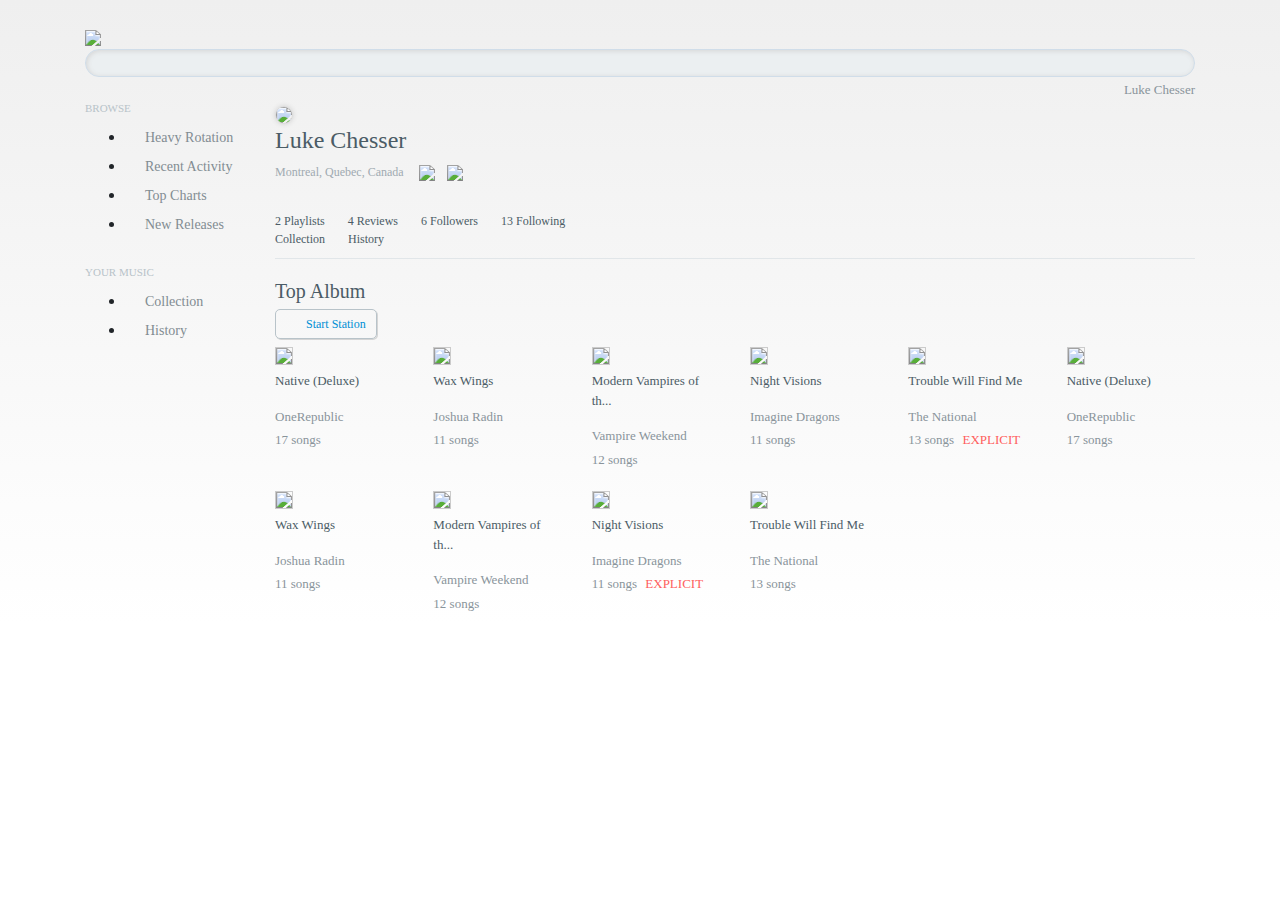
==== index.html @ e12f79ee "Grid layout add" ====
<!DOCTYPE html>
<html lang="en">
  <head>
    <meta charset="UTF-8" />
    <title>Rdio - Luke Chesser</title>

    <link
      rel="stylesheet"
      href="https://stackpath.bootstrapcdn.com/bootstrap/4.3.1/css/bootstrap.min.css"
      integrity="sha384-ggOyR0iXCbMQv3Xipma34MD+dH/1fQ784/j6cY/iJTQUOhcWr7x9JvoRxT2MZw1T"
      crossorigin="anonymous"
    />
    <link rel="stylesheet" href="css/reset.css" />
    <link rel="stylesheet" href="css/global.css" />
  </head>
  <body>
    <div class="container">
      <header>
        <div class="wrapper">
          <div class="logo-search">
            <img class="pull-left" src="img/logo.png" />
          </div>

          <form method="POST" action="index.html">
            <input type="search" required class="search" />
            <input
              type="submit"
              name="submit"
              value="Rechercher"
              class="submit"
            />
          </form>
          <div class="user">
            <a href="#">Luke Chesser</a>
          </div>
        </div>
      </header>

      <div class="row">
        <div class="col-2">
          <aside>
            <h3>Browse</h3>
            <nav class="browse">
              <ul class="main">
                <li><a class="heavy" href="#">Heavy Rotation</a></li>
                <li><a class="recent" href="#">Recent Activity</a></li>
                <li><a class="top" href="#">Top Charts</a></li>
                <li><a class="new" href="#">New Releases</a></li>
              </ul>
            </nav>
            <h3>Your music</h3>
            <nav class="music">
              <ul class="main">
                <li><a class="collection" href="#">Collection</a></li>
                <li><a class="history" href="#">History</a></li>
              </ul>
            </nav>
          </aside>
        </div>
        <div class="col">
          <main>
            <header>
              <div class="name-photo">
                <aside>
                  <img src="img/artist.png" />
                </aside>
                <div class="name">
                  <h1>Luke Chesser</h1>
                  <p>
                    Montreal, Quebec, Canada
                    <a href="https://www.facebook.com/" target="_blank"
                      ><img class="share" src="img/icon/fb.png"/></a
                    ><a href="https://twitter.com/" target="_blank"
                      ><img class="share" src="img/icon/twitter.png"
                    /></a>
                  </p>
                </div>
              </div>
              <div class="stats-links">
                <section class="stats">
                  <span>2 Playlists</span>
                  <span>4 Reviews</span>
                  <span>6 Followers</span>
                  <span>13 Following</span>
                </section>
                <div class="links">
                  <div>
                    <a href="#">Collection</a>
                    <a href="#">History</a>
                  </div>
                </div>
              </div>
            </header>
            <h2>Top Album</h2>
            <div>
              <a class="station" href="#">Start Station</a>
            </div>
            <section id="albums">
              <div class="row">
                <div class="col-6 col-sm-6 col-md-3 col-lg-2 col-xl-2">
                  <article>
                    <figure>
                      <img src="img/album/album_01.png" />
                      <figcaption>Native (Deluxe)</figcaption>
                    </figure>
                    <div class="artist">OneRepublic</div>
                    <div class="count">17 songs</div>
                  </article>
                </div>
                <div class="col-6 col-sm-6 col-md-3 col-lg-2 col-xl-2">
                  <article>
                    <figure>
                      <img src="img/album/album_02.png" />
                      <figcaption>Wax Wings</figcaption>
                    </figure>
                    <div class="artist">Joshua Radin</div>
                    <div class="count">11 songs</div>
                  </article>
                </div>
                <div class="col-6 col-sm-6 col-md-3 col-lg-2 col-xl-2">
                  <article>
                    <figure>
                      <img src="img/album/album_03.png" />
                      <figcaption>Modern Vampires of th...</figcaption>
                    </figure>
                    <div class="artist">Vampire Weekend</div>
                    <div class="count">12 songs</div>
                  </article>
                </div>
                <div class="col-6 col-sm-6 col-md-3 col-lg-2 col-xl-2">
                  <article>
                    <figure>
                      <img src="img/album/album_04.png" />
                      <figcaption>Night Visions</figcaption>
                    </figure>
                    <div class="artist">Imagine Dragons</div>
                    <div class="count">11 songs</div>
                  </article>
                </div>
                <div class="col-6 col-sm-6 col-md-3 col-lg-2 col-xl-2">
                  <article>
                    <figure>
                      <img src="img/album/album_05.png" />
                      <figcaption>Trouble Will Find Me</figcaption>
                    </figure>
                    <div class="artist">The National</div>
                    <div class="count">
                      13 songs <span class="explicit">EXPLICIT</span>
                    </div>
                  </article>
                </div>
                <div class="col-6 col-sm-6 col-md-3 col-lg-2 col-xl-2">
                  <article>
                    <figure>
                      <img src="img/album/album_06.png" />
                      <figcaption>Native (Deluxe)</figcaption>
                    </figure>
                    <div class="artist">OneRepublic</div>
                    <div class="count">17 songs</div>
                  </article>
                </div>
              </div>
              <div class="row">
                <div class="col-6 col-sm-6 col-md-3 col-lg-2 col-xl-2 ">
                  <article>
                    <figure>
                      <img src="img/album/album_07.png" />
                      <figcaption>Wax Wings</figcaption>
                    </figure>
                    <div class="artist">Joshua Radin</div>
                    <div class="count">11 songs</div>
                  </article>
                </div>
                <div class="col-6 col-sm-6 col-md-3 col-lg-2 col-xl-2 ">
                  <article>
                    <figure>
                      <img src="img/album/album_08.png" />
                      <figcaption>Modern Vampires of th...</figcaption>
                    </figure>
                    <div class="artist">Vampire Weekend</div>
                    <div class="count">12 songs</div>
                  </article>
                </div>
                <div class="col-6 col-sm-6 col-md-3 col-lg-2 col-xl-2">
                  <article>
                    <figure>
                      <img src="img/album/album_09.png" />
                      <figcaption>Night Visions</figcaption>
                    </figure>
                    <div class="artist">Imagine Dragons</div>
                    <div class="count">
                      11 songs <span class="explicit">EXPLICIT</span>
                    </div>
                  </article>
                </div>
                <div class="col-6 col-sm-6 col-md-3 col-lg-2 col-xl-2">
                  <article>
                    <figure>
                      <img src="img/album/album_10.png" />
                      <figcaption>Trouble Will Find Me</figcaption>
                    </figure>
                    <div class="artist">The National</div>
                    <div class="count">13 songs</div>
                  </article>
                </div>
              </div>
            </section>
          </main>
        </div>
      </div>
    </div>
    <script
      src="https://code.jquery.com/jquery-3.3.1.slim.min.js"
      integrity="sha384-q8i/X+965DzO0rT7abK41JStQIAqVgRVzpbzo5smXKp4YfRvH+8abtTE1Pi6jizo"
      crossorigin="anonymous"
    ></script>
    <script
      src="https://cdnjs.cloudflare.com/ajax/libs/popper.js/1.14.7/umd/popper.min.js"
      integrity="sha384-UO2eT0CpHqdSJQ6hJty5KVphtPhzWj9WO1clHTMGa3JDZwrnQq4sF86dIHNDz0W1"
      crossorigin="anonymous"
    ></script>
    <script
      src="https://stackpath.bootstrapcdn.com/bootstrap/4.3.1/js/bootstrap.min.js"
      integrity="sha384-JjSmVgyd0p3pXB1rRibZUAYoIIy6OrQ6VrjIEaFf/nJGzIxFDsf4x0xIM+B07jRM"
      crossorigin="anonymous"
    ></script>
  </body>
</html>
---- css/global.css ----
@font-face {
  font-family: "My Lucida";
  src: url("../font/LucidaGrande.ttf");
  font-style: normal;

   font-weight: bold;
}

* {
  font-family: "My Lucida", Console;
}

body {
  background: linear-gradient(to bottom, #efefef, white) no-repeat;
}

a {
  color: black;
  text-decoration: none;
}

.wrapper {
  padding: 25px 0;
}

body > header {
  margin-bottom: 20px;
  background: white;
  box-shadow: 1px 0px 8px rgb(200, 200, 200);
}

header .logo-search form {
  width: 50%;
}

header .user {
  float: right;
}

header .user a {
  font-size: 13px;
  color: #89949b;
  padding-top: 5px;
}

main h2 {
  margin-top: 4px;
}

main article {
  display: inline-block;
}

h3 {
  color: #b8c3c9;
  text-transform: uppercase;
  font-size: 11px;
  font-weight: normal;
  margin-bottom: 10px;
}

nav ul li a {
  font-size: 14px;
  font-weight: normal;
  color: #828c92;
}

nav ul li a:hover {
  color: #fe7f19;
}

nav ul li {
  margin-top: 5px;
}

main header aside img {
  border: 1px solid #dadada;
  border-radius: 50%;
  box-shadow: 0 0 5px #cecece;
}

nav ul li:last-child {
  margin-bottom: 30px;
}

h1 {
  color: #4b5c66;
  font-size: 24px;
  font-weight: normal;
  margin: 0 0 8px 0;
}

.name p {
  color: #a0aab1;
  font-size: 12px;
}

.name p img {
  margin-left: 12px;
}

.stats-links {
  color: #4b5c66;
  font-size: 12px;
  padding: 15px 0px 10px 0px;
  border-bottom: 1px solid #e1e6e9;
  margin-bottom: 20px;
}

.stats-links span,
.stats-links a {
  margin-right: 20px;
}

.stats-links a:last-child {
  margin-right: 0;
}

.stats-links a {
  font-size: 12px;
  font-weight: normal;
  color: #4b5c66;
}

h2 {
  font-size: 20px;
  font-weight: normal;
  color: #4b5c66;
}

header form {
  width: 100%;
}

input.search {
  background: url("../img/icon/search.png") #ebeff1 no-repeat 8px;
  box-shadow: none;
  height: 28px;
  width: 100%;
  font-size: 13px;
  padding: 3px 6px 3px 25px;
  border: 1px solid #d0dde9;
  margin: 0;
  border-radius: 15px;
  top: 11px;
  box-shadow: inset 1px 1px 5px #d5d5d5;
}

input.submit {
  display: none;
}

.station {
  font-size: 12px;
  color: #008fd5;
  border-radius: 5px;
  border: 1px solid #b8c3c9;
  cursor: pointer;
  padding: 7px 10px 7px 30px;
  box-shadow: 1px 1px #d5d5d5;
  background: url("../img/icon/station.png") no-repeat 8px;
  transition: all 0.4s;
}

.station:hover {
  background-color: #0a90d5;
  color: white;
  background-image: url("../img/icon/station-white.png");
}

#albums article {
  font-size: 13px;
  color: #89949b;
  margin: 10px 0;
}

#albums article img {
  border: 1px solid #cbcbcb;
  transition: all 0.3s;
  width: 100%;
}

#albums article img:hover {
  box-shadow: 0 0 15px #848484;
  transform: scale(1.1) rotate(-3deg);
}

#albums article figcaption {
  color: #4b5c66;
  margin-top: 6px;
  /* white-space: nowrap; */
  text-overflow: ellipsis;
}

#albums article .artist,
#albums article .count {
  margin-top: 4px;
  white-space: nowrap;
  text-overflow: ellipsis;
}

#albums .explicit {
  color: #ff5d5d;
  margin-left: 5px;
}

nav.browse a,
nav.music a {
  padding-left: 20px;
  padding-top: 2px;
}

nav a.heavy {
  background: url("../img/icon/heavy.png") no-repeat 0px;
}
nav a.recent {
  background: url("../img/icon/recent.png") no-repeat 0px;
}
nav a.top {
  background: url("../img/icon/top.png") no-repeat 0px;
}
nav a.new {
  background: url("../img/icon/new.png") no-repeat 0px;
}
nav a.collection {
  background: url("../img/icon/collection.png") no-repeat 0px;
}
nav a.history {
  background: url("../img/icon/history.png") no-repeat 0px;
}
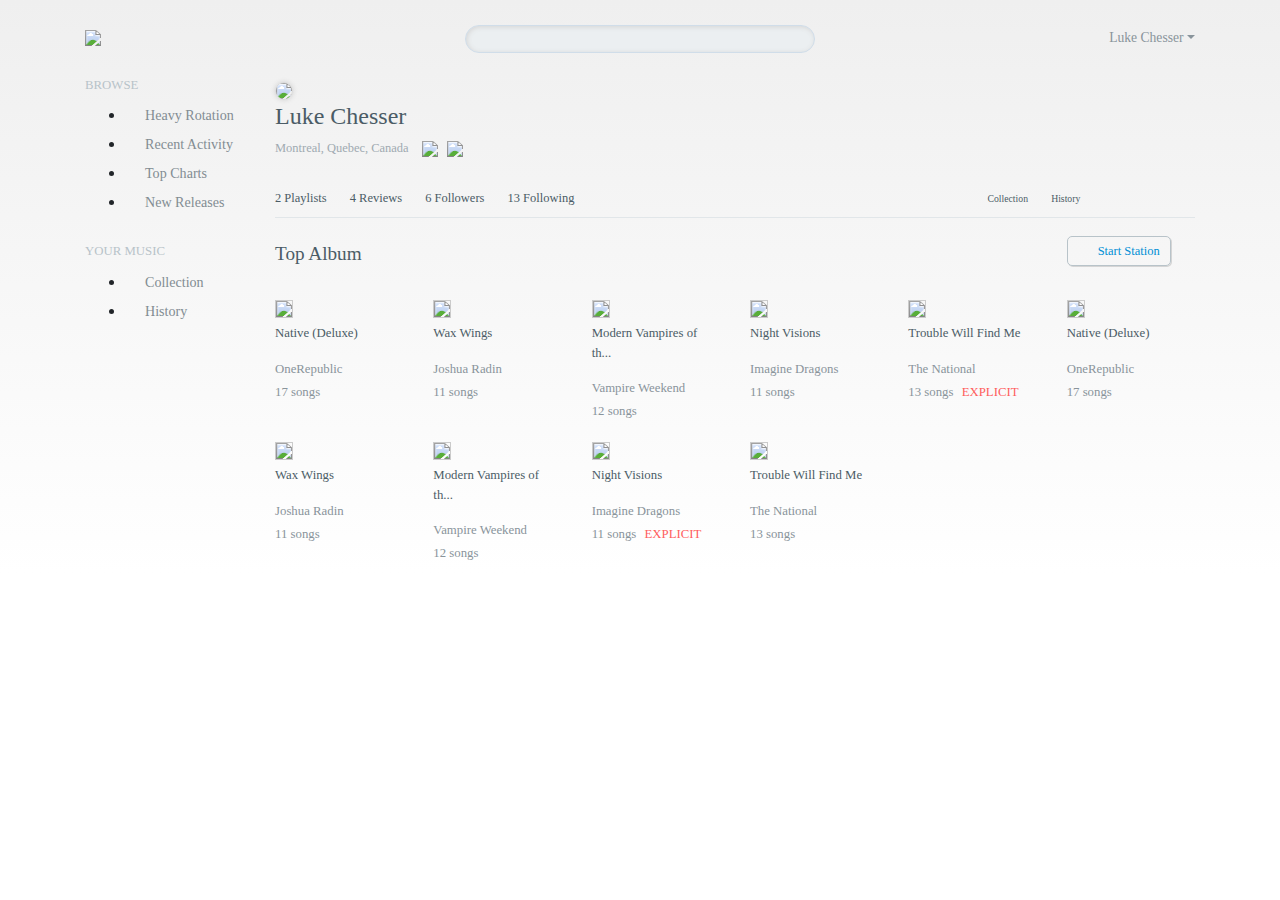
==== commit 2669e2a0: "Dropdown user / menu grid / icon & searchbar display" ====
--- a/index.html
+++ b/index.html
@@ -2,6 +2,10 @@
 <html lang="en">
   <head>
     <meta charset="UTF-8" />
+    <meta
+      name="viewport"
+      content="width=device-width, initial-scale=1.0, shrink-to-fit=no"
+    />
     <title>Rdio - Luke Chesser</title>
 
     <link
@@ -17,27 +21,54 @@
     <div class="container">
       <header>
         <div class="wrapper">
-          <div class="logo-search">
-            <img class="pull-left" src="img/logo.png" />
-          </div>
-
-          <form method="POST" action="index.html">
-            <input type="search" required class="search" />
-            <input
-              type="submit"
-              name="submit"
-              value="Rechercher"
-              class="submit"
-            />
-          </form>
-          <div class="user">
-            <a href="#">Luke Chesser</a>
+          <div class="row">
+            <div class="col">
+              <div class="logo-search">
+                <img class="pull-left" src="img/logo.png" />
+              </div>
+            </div>
+            <div id="searchBar" class="col">
+              <form method="POST" action="index.html">
+                <input type="search" required class="search" />
+                <input
+                  type="submit"
+                  name="submit"
+                  value="Rechercher"
+                  class="submit"
+                />
+              </form>
+            </div>
+            <div class="col">
+              <div class="user dropdown">
+                <a
+                  href="#"
+                  class="dropdown-toggle"
+                  id="dropdownMenuLink"
+                  data-toggle="dropdown"
+                  aria-haspopup="true"
+                  aria-expanded="false"
+                >
+                  Luke Chesser</a
+                >
+                <div class="dropdown-menu" aria-labelledby="dropdownMenuButton">
+                  <h5 class="dropdown-header">Browse</h5>
+                  <a class=" dropdown-item" href="#">Heavy Rotation</a>
+                  <a class=" dropdown-item" href="#">Recent Activity</a>
+                  <a class=" dropdown-item" href="#">Top Charts</a>
+                  <a class=" dropdown-item" href="#">New Releases</a>
+                  <div class="dropdown-divider"></div>
+                  <h5 class="dropdown-header">Your music</h5>
+                  <a class="dropdown-item" href="#">Collection</a>
+                  <a class="dropdown-item" href="#">History</a>
+                </div>
+              </div>
+            </div>
           </div>
         </div>
       </header>
 
       <div class="row">
-        <div class="col-2">
+        <div class="col-2 d-none d-lg-block">
           <aside>
             <h3>Browse</h3>
             <nav class="browse">
@@ -68,32 +99,44 @@
                   <h1>Luke Chesser</h1>
                   <p>
                     Montreal, Quebec, Canada
-                    <a href="https://www.facebook.com/" target="_blank"
+                    <a class="socialIcon" href="https://www.facebook.com/" target="_blank"
                       ><img class="share" src="img/icon/fb.png"/></a
-                    ><a href="https://twitter.com/" target="_blank"
+                    ><a class="socialIcon" href="https://twitter.com/" target="_blank"
                       ><img class="share" src="img/icon/twitter.png"
                     /></a>
                   </p>
                 </div>
               </div>
               <div class="stats-links">
-                <section class="stats">
-                  <span>2 Playlists</span>
-                  <span>4 Reviews</span>
-                  <span>6 Followers</span>
-                  <span>13 Following</span>
-                </section>
-                <div class="links">
-                  <div>
-                    <a href="#">Collection</a>
-                    <a href="#">History</a>
+                <div class="row">
+                  <div class="col">
+                    <section class="stats">
+                      <span>2 Playlists</span>
+                      <span>4 Reviews</span>
+                      <span>6 Followers</span>
+                      <span>13 Following</span>
+                    </section>
                   </div>
+                  <div class="col-12 col-sm-12 col-md-3 col-lg-3 col-xl-3">
+                    <div class="links">
+                      <div>
+                        <a href="#">Collection</a>
+                        <a href="#">History</a>
+                      </div>
+                    </div>
+                  </div>
                 </div>
               </div>
             </header>
-            <h2>Top Album</h2>
-            <div>
-              <a class="station" href="#">Start Station</a>
+            <div class="row my-3">
+              <div class="col">
+                <h2>Top Album</h2>
+              </div>
+              <div class="col-6 col-sm-4 col-md-3 col-lg-3 col-xl-2">
+                <div>
+                  <a class="station" href="#">Start Station</a>
+                </div>
+              </div>
             </div>
             <section id="albums">
               <div class="row">
--- a/css/global.css
+++ b/css/global.css
@@ -39,7 +39,7 @@
 }
 
 header .user a {
-  font-size: 13px;
+  font-size: 0.85em;
   color: #89949b;
   padding-top: 5px;
 }
@@ -55,13 +55,13 @@
 h3 {
   color: #b8c3c9;
   text-transform: uppercase;
-  font-size: 11px;
+  font-size: 0.8em;
   font-weight: normal;
   margin-bottom: 10px;
 }
 
 nav ul li a {
-  font-size: 14px;
+  font-size: 0.88em;
   font-weight: normal;
   color: #828c92;
 }
@@ -86,23 +86,23 @@
 
 h1 {
   color: #4b5c66;
-  font-size: 24px;
+  font-size: 1.5em;
   font-weight: normal;
   margin: 0 0 8px 0;
 }
 
 .name p {
   color: #a0aab1;
-  font-size: 12px;
+  font-size: 0.78em;
 }
 
 .name p img {
-  margin-left: 12px;
+  margin-left: 0.78em;
 }
 
 .stats-links {
   color: #4b5c66;
-  font-size: 12px;
+  font-size: 0.78em;
   padding: 15px 0px 10px 0px;
   border-bottom: 1px solid #e1e6e9;
   margin-bottom: 20px;
@@ -118,13 +118,13 @@
 }
 
 .stats-links a {
-  font-size: 12px;
+  font-size: 0.78em;
   font-weight: normal;
   color: #4b5c66;
 }
 
 h2 {
-  font-size: 20px;
+  font-size: 1.2em;
   font-weight: normal;
   color: #4b5c66;
 }
@@ -138,7 +138,7 @@
   box-shadow: none;
   height: 28px;
   width: 100%;
-  font-size: 13px;
+  font-size: 0.85em;
   padding: 3px 6px 3px 25px;
   border: 1px solid #d0dde9;
   margin: 0;
@@ -152,7 +152,7 @@
 }
 
 .station {
-  font-size: 12px;
+  font-size: 0.78em;
   color: #008fd5;
   border-radius: 5px;
   border: 1px solid #b8c3c9;
@@ -170,7 +170,7 @@
 }
 
 #albums article {
-  font-size: 13px;
+  font-size: 0.8em;
   color: #89949b;
   margin: 10px 0;
 }
@@ -229,3 +229,10 @@
 nav a.history {
   background: url("../img/icon/history.png") no-repeat 0px;
 }
+
+@media screen and (max-width: 576px) {
+  #searchBar,
+  .socialIcon {
+    display: none;
+  }
+}
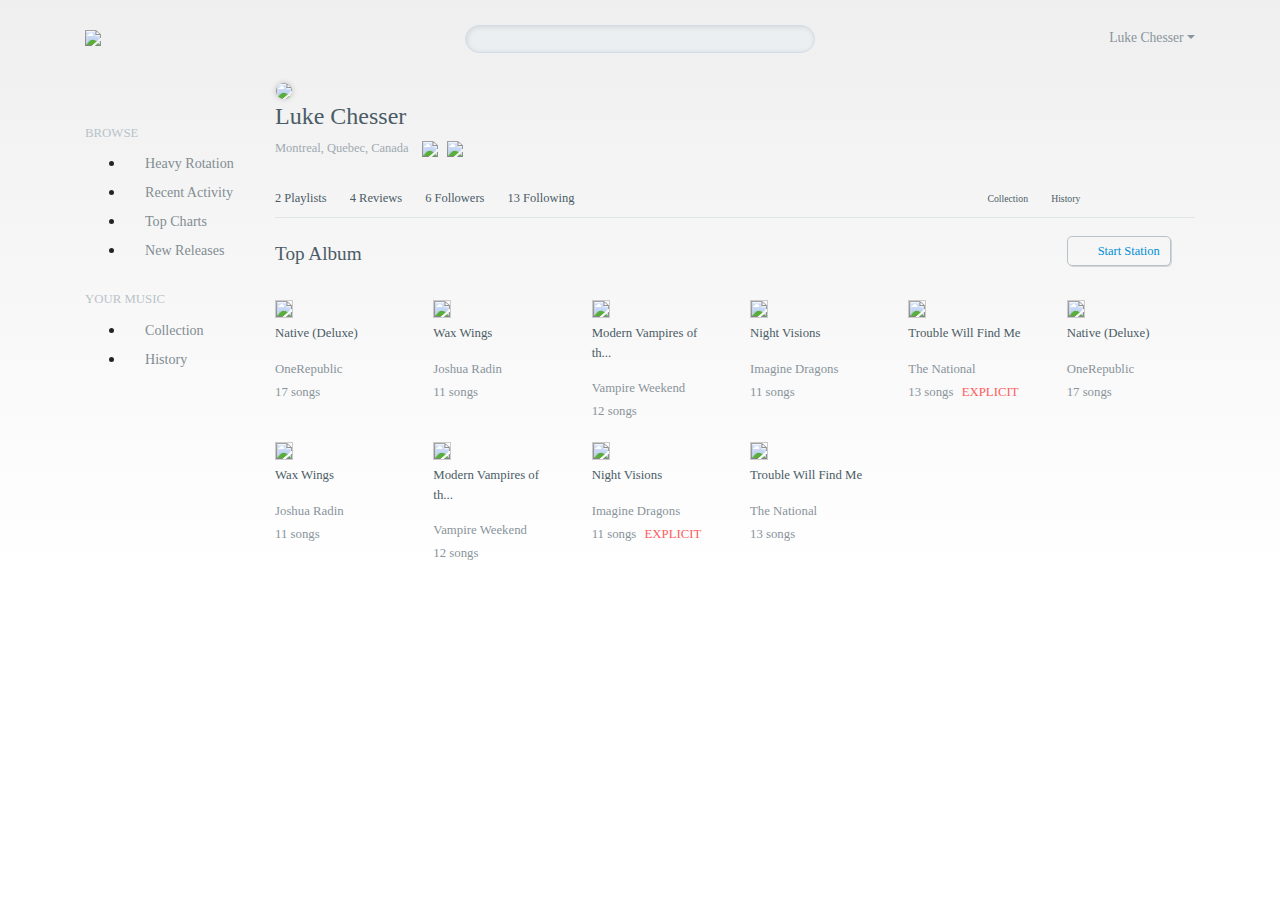
==== commit a0864c44: "Adjust aside" ====
--- a/index.html
+++ b/index.html
@@ -50,7 +50,10 @@
                 >
                   Luke Chesser</a
                 >
-                <div class="dropdown-menu" aria-labelledby="dropdownMenuButton">
+                <div
+                  class="dropdown-menu dropdown-menu-right"
+                  aria-labelledby="dropdownMenuButton"
+                >
                   <h5 class="dropdown-header">Browse</h5>
                   <a class=" dropdown-item" href="#">Heavy Rotation</a>
                   <a class=" dropdown-item" href="#">Recent Activity</a>
@@ -69,7 +72,7 @@
 
       <div class="row">
         <div class="col-2 d-none d-lg-block">
-          <aside>
+          <aside class="mt-5">
             <h3>Browse</h3>
             <nav class="browse">
               <ul class="main">
@@ -99,9 +102,15 @@
                   <h1>Luke Chesser</h1>
                   <p>
                     Montreal, Quebec, Canada
-                    <a class="socialIcon" href="https://www.facebook.com/" target="_blank"
+                    <a
+                      class="socialIcon"
+                      href="https://www.facebook.com/"
+                      target="_blank"
                       ><img class="share" src="img/icon/fb.png"/></a
-                    ><a class="socialIcon" href="https://twitter.com/" target="_blank"
+                    ><a
+                      class="socialIcon"
+                      href="https://twitter.com/"
+                      target="_blank"
                       ><img class="share" src="img/icon/twitter.png"
                     /></a>
                   </p>
--- a/css/global.css
+++ b/css/global.css
@@ -1,3 +1,22 @@
+* {
+  font-size: 100%;
+}
+@media screen and (min-width: 576px) and (max-width: 767px) {
+  * {
+    font-size: 110%;
+  }
+}
+@media screen and (min-width: 768px) and (max-width: 991px) {
+  * {
+    font-size: 140%;
+  }
+}
+@media screen and (min-width: 992px) {
+  * {
+    font-size: 100%;
+  }
+}
+
 @font-face {
   font-family: "My Lucida";
   src: url("../font/LucidaGrande.ttf");
